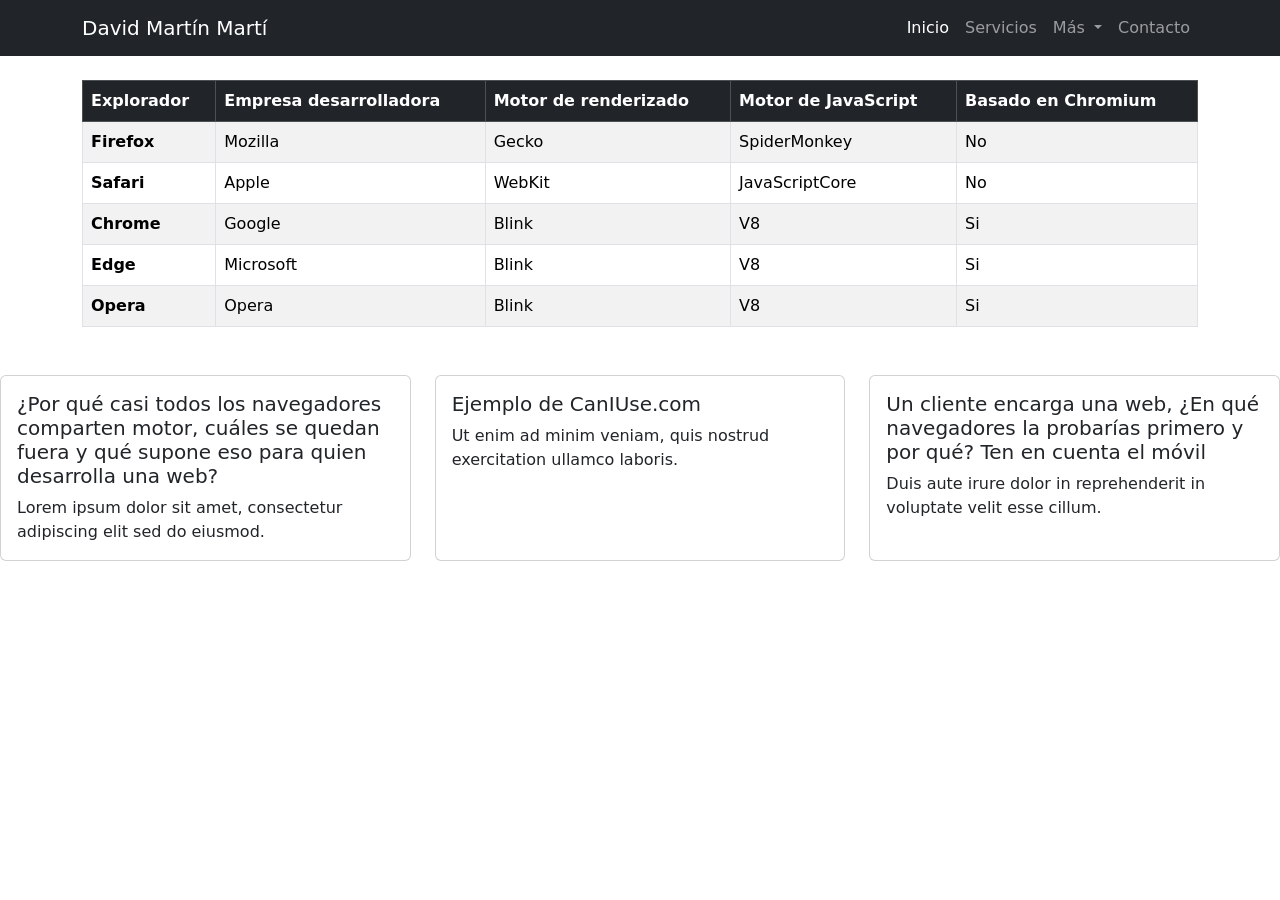
==== tema02/index.html @ 93fbd6ea "Estructura inicial del proyecto y Parte A" ====
<!DOCTYPE html>
<html lang="es">
<head>
  <meta charset="UTF-8">
  <meta name="viewport" content="width=device-width, initial-scale=1">
  <title>Título de la página</title>
  <!-- CSS de Bootstrap -->
  <link href="https://cdn.jsdelivr.net/npm/bootstrap@5.3.8/dist/css/bootstrap.min.css" rel="stylesheet">
  <!-- Iconos de Bootstrap -->
  <link href="https://cdn.jsdelivr.net/npm/bootstrap-icons@1.13.1/font/bootstrap-icons.min.css" rel="stylesheet">
  <!-- Tu CSS, SIEMPRE después del de Bootstrap -->
  <link href="css/estilos.css" rel="stylesheet">
</head>
<body>

  <!-- Aquí va tu contenido -->
  <!--NavBar-->
  <nav class="navbar navbar-expand-lg bg-dark navbar-dark">
    <div class="container">
      <a class="navbar-brand" href="#">David Martín Martí</a>

      <button class="navbar-toggler" type="button" data-bs-toggle="collapse" data-bs-target="#menuPrincipal" aria-controls="menuPrincipal" aria-expanded="false" aria-label="Mostrar menú">
        <span class="navbar-toggler-icon"></span>
      </button>

      <div class="collapse navbar-collapse" id="menuPrincipal">
        <ul class="navbar-nav ms-auto">
          <li class="nav-item">
            <a class="nav-link active" href="#">Inicio</a>
          </li>
          <li class="nav-item">
            <a class="nav-link" href="#">Servicios</a>
          </li>
          <li class="nav-item dropdown">
            <a class="nav-link dropdown-toggle" href="#" role="button"
              data-bs-toggle="dropdown" aria-expanded="false">
              Más
            </a>
            <ul class="dropdown-menu">
              <li><a class="dropdown-item" href="#">Opción 1</a></li>
              <li><a class="dropdown-item" href="#">Opción 2</a></li>
            </ul>
          </li>
          <li class="nav-item">
            <a class="nav-link" href="#">Contacto</a>
          </li>
        </ul>
      </div>
    </div>
  </nav>

  <!--Tabla-->
  <div class="container mt-4">
    <div class="table-responsive">
      <table class="table table-striped table-hover table-bordered align-middle">
        <thead class="table-dark">
          <tr>
            <th scope="col">Explorador</th>
            <th scope="col">Empresa desarrolladora</th>
            <th scope="col">Motor de renderizado</th>
            <th scope="col">Motor de JavaScript</th>
            <th scope="col">Basado en Chromium</th>
          </tr>
        </thead>
        <tbody>
          <tr>
            <th scope="row">Firefox</th>
            <td>Mozilla</td>
            <td>Gecko</td>
            <td>SpiderMonkey</td>
            <td>No</td>
          </tr>
          <tr>
            <th scope="row">Safari</th>
            <td>Apple</td>
            <td>WebKit</td>
            <td>JavaScriptCore</td>
            <td>No</td>
          </tr>
          <tr>
            <th scope="row">Chrome</th>
            <td>Google</td>
            <td>Blink</td>
            <td>V8</td>
            <td>Si</td>
          </tr>
          <tr>
            <th scope="row">Edge</th>
            <td>Microsoft</td>
            <td>Blink</td>
            <td>V8</td>
            <td>Si</td>
          </tr>
          <tr>
            <th scope="row">Opera</th>
            <td>Opera</td>
            <td>Blink</td>
            <td>V8</td>
            <td>Si</td>
          </tr>
        </tbody>
      </table>
    </div>
  </div>

  <div class="row g-4 mt-2">
    <div class="col-12 col-md-4">
      <div class="card h-100">
        <div class="card-body">
          <h5 class="card-title">¿Por qué casi todos los navegadores comparten motor, cuáles se quedan fuera y qué supone eso para quien desarrolla una web?</h5>
          <p class="card-text">Lorem ipsum dolor sit amet, consectetur adipiscing elit sed do eiusmod.</p>
        </div>
      </div>
    </div>

    <div class="col-12 col-md-4">
      <div class="card h-100">
        <div class="card-body">
          <h5 class="card-title">Ejemplo de CanIUse.com</h5>
          <p class="card-text">Ut enim ad minim veniam, quis nostrud exercitation ullamco laboris.</p>
        </div>
      </div>
    </div>

    <div class="col-12 col-md-4">
      <div class="card h-100">
        <div class="card-body">
          <h5 class="card-title">Un cliente encarga una web, ¿En qué navegadores la probarías primero y por qué? Ten en cuenta el móvil</h5>
          <p class="card-text">Duis aute irure dolor in reprehenderit in voluptate velit esse cillum.</p>
        </div>
      </div>
    </div>
  </div>

  <script src="https://cdn.jsdelivr.net/npm/bootstrap@5.3.3/dist/js/bootstrap.bundle.min.js"></script>
  <!-- JS de Bootstrap (navbar que se pliega, modales, dropdowns...). Al final del body -->
  <script src="https://cdn.jsdelivr.net/npm/bootstrap@5.3.8/dist/js/bootstrap.bundle.min.js"></script>
</body>
</html>
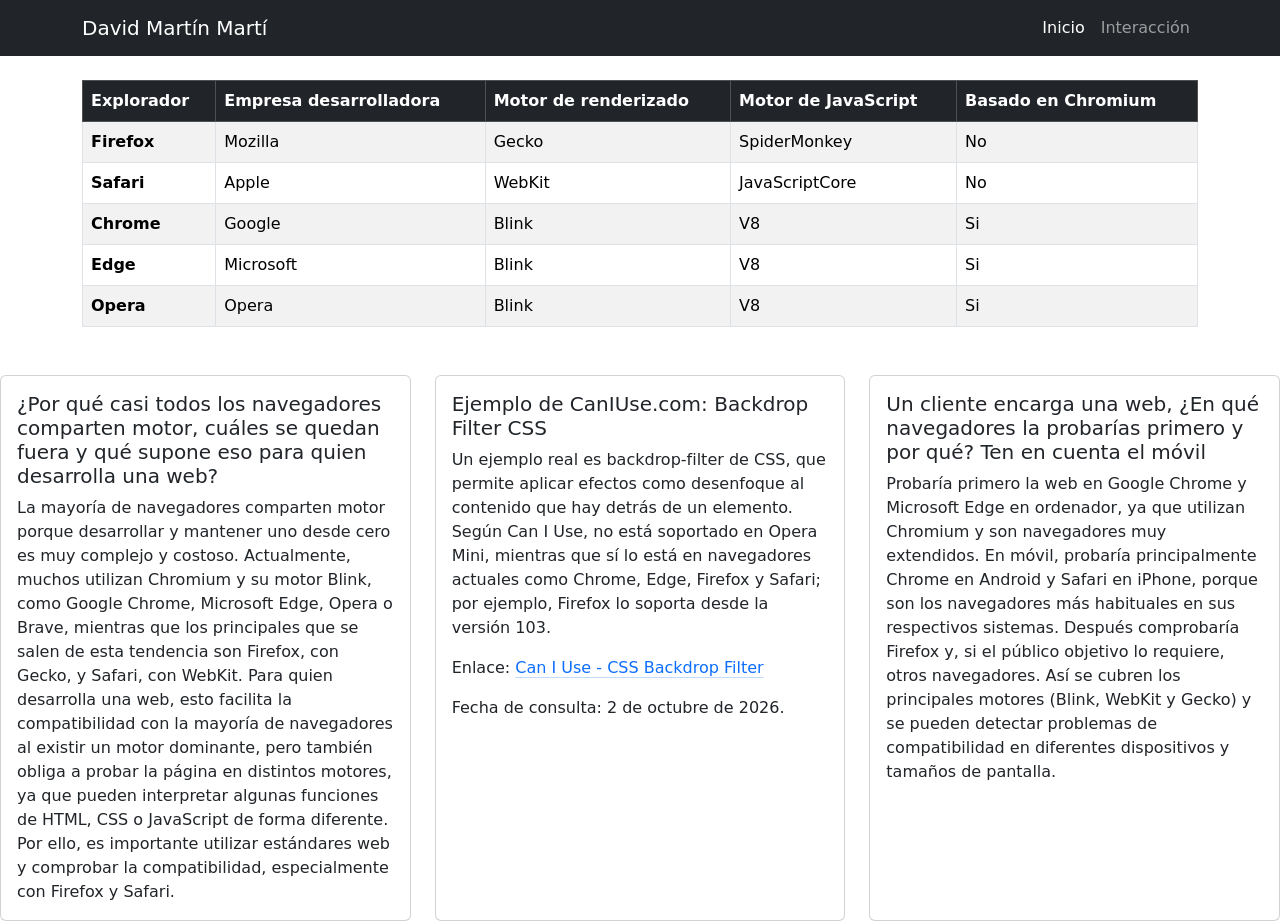
==== commit 3626a91d: "Retoques de Parte A y Parte B completa" ====
--- a/tema02/index.html
+++ b/tema02/index.html
@@ -3,13 +3,11 @@
 <head>
   <meta charset="UTF-8">
   <meta name="viewport" content="width=device-width, initial-scale=1">
-  <title>Título de la página</title>
+  <title>Inicio | David Martín Martí</title>
   <!-- CSS de Bootstrap -->
   <link href="https://cdn.jsdelivr.net/npm/bootstrap@5.3.8/dist/css/bootstrap.min.css" rel="stylesheet">
   <!-- Iconos de Bootstrap -->
   <link href="https://cdn.jsdelivr.net/npm/bootstrap-icons@1.13.1/font/bootstrap-icons.min.css" rel="stylesheet">
-  <!-- Tu CSS, SIEMPRE después del de Bootstrap -->
-  <link href="css/estilos.css" rel="stylesheet">
 </head>
 <body>
 
@@ -29,20 +27,7 @@
             <a class="nav-link active" href="#">Inicio</a>
           </li>
           <li class="nav-item">
-            <a class="nav-link" href="#">Servicios</a>
-          </li>
-          <li class="nav-item dropdown">
-            <a class="nav-link dropdown-toggle" href="#" role="button"
-              data-bs-toggle="dropdown" aria-expanded="false">
-              Más
-            </a>
-            <ul class="dropdown-menu">
-              <li><a class="dropdown-item" href="#">Opción 1</a></li>
-              <li><a class="dropdown-item" href="#">Opción 2</a></li>
-            </ul>
-          </li>
-          <li class="nav-item">
-            <a class="nav-link" href="#">Contacto</a>
+            <a class="nav-link" href="interaccion.html">Interacción</a>
           </li>
         </ul>
       </div>
@@ -103,30 +88,36 @@
     </div>
   </div>
 
+  <!--Cards-->
   <div class="row g-4 mt-2">
+    <!--Card Apartado A.2-->
     <div class="col-12 col-md-4">
       <div class="card h-100">
         <div class="card-body">
           <h5 class="card-title">¿Por qué casi todos los navegadores comparten motor, cuáles se quedan fuera y qué supone eso para quien desarrolla una web?</h5>
-          <p class="card-text">Lorem ipsum dolor sit amet, consectetur adipiscing elit sed do eiusmod.</p>
+          <p class="card-text">La mayoría de navegadores comparten motor porque desarrollar y mantener uno desde cero es muy complejo y costoso. Actualmente, muchos utilizan Chromium y su motor Blink, como Google Chrome, Microsoft Edge, Opera o Brave, mientras que los principales que se salen de esta tendencia son Firefox, con Gecko, y Safari, con WebKit. Para quien desarrolla una web, esto facilita la compatibilidad con la mayoría de navegadores al existir un motor dominante, pero también obliga a probar la página en distintos motores, ya que pueden interpretar algunas funciones de HTML, CSS o JavaScript de forma diferente. Por ello, es importante utilizar estándares web y comprobar la compatibilidad, especialmente con Firefox y Safari.</p>
         </div>
       </div>
     </div>
 
+    <!--Card Apartado A.3-->
     <div class="col-12 col-md-4">
       <div class="card h-100">
         <div class="card-body">
-          <h5 class="card-title">Ejemplo de CanIUse.com</h5>
-          <p class="card-text">Ut enim ad minim veniam, quis nostrud exercitation ullamco laboris.</p>
+          <h5 class="card-title">Ejemplo de CanIUse.com: Backdrop Filter CSS</h5>
+          <p class="card-text">Un ejemplo real es backdrop-filter de CSS, que permite aplicar efectos como desenfoque al contenido que hay detrás de un elemento. Según Can I Use, no está soportado en Opera Mini, mientras que sí lo está en navegadores actuales como Chrome, Edge, Firefox y Safari; por ejemplo, Firefox lo soporta desde la versión 103.</p>
+          <p class="card-text">Enlace: <a href="https://caniuse.com/css-backdrop-filter" class="link-primary link-offset-2 link-underline-opacity-25 link-underline-opacity-100-hover">Can I Use - CSS Backdrop Filter</a></p>
+          <p class="card-text">Fecha de consulta: 2 de octubre de 2026.</p>
         </div>
       </div>
     </div>
 
+    <!--Card Apartado A.4-->
     <div class="col-12 col-md-4">
       <div class="card h-100">
         <div class="card-body">
           <h5 class="card-title">Un cliente encarga una web, ¿En qué navegadores la probarías primero y por qué? Ten en cuenta el móvil</h5>
-          <p class="card-text">Duis aute irure dolor in reprehenderit in voluptate velit esse cillum.</p>
+          <p class="card-text">Probaría primero la web en Google Chrome y Microsoft Edge en ordenador, ya que utilizan Chromium y son navegadores muy extendidos. En móvil, probaría principalmente Chrome en Android y Safari en iPhone, porque son los navegadores más habituales en sus respectivos sistemas. Después comprobaría Firefox y, si el público objetivo lo requiere, otros navegadores. Así se cubren los principales motores (Blink, WebKit y Gecko) y se pueden detectar problemas de compatibilidad en diferentes dispositivos y tamaños de pantalla.</p>
         </div>
       </div>
     </div>
